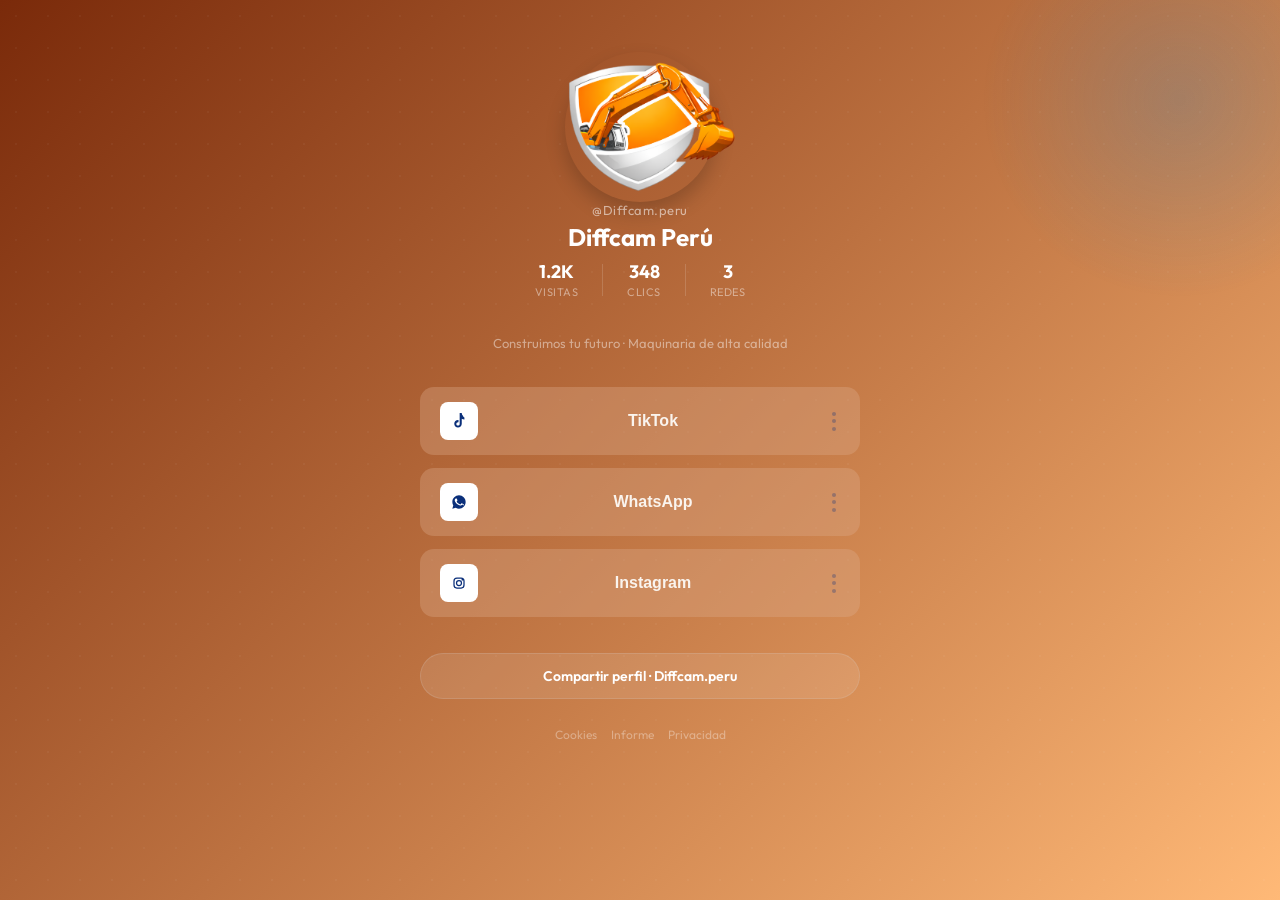
==== index.html @ b1633e72 "Rename pagina.html to index.html" ====
<!DOCTYPE html>
<html lang="es">
<head>
  <meta charset="UTF-8" />
  <meta name="viewport" content="width=device-width, initial-scale=1.0"/>
  <title>Andes Maq Perú</title>
  <link href="https://fonts.googleapis.com/css2?family=Outfit:wght@400;500;600;700&display=swap" rel="stylesheet"/>
  <link rel="stylesheet" href="style.css" />
</head>
<body>

  <div class="orb"></div>

  <div class="container">

    <!-- Avatar -->
   <div class="avatar-wrapper">
    <img src="logo.png" alt="Logo Diffcam Perú" class="profile-logo">
   </div>

    <p class="username">@Diffcam.peru</p>
    <h1 class="title">Diffcam Perú</h1>

    <!-- Stats -->
    <div class="stats">
      <div class="stat">
        <span class="stat-num" id="views">1.2K</span>
        <span class="stat-label">Visitas</span>
      </div>
      <div class="stat-divider"></div>
      <div class="stat">
        <span class="stat-num" id="clicks">348</span>
        <span class="stat-label">Clics</span>
      </div>
      <div class="stat-divider"></div>
      <div class="stat">
        <span class="stat-num">3</span>
        <span class="stat-label">Redes</span>
      </div>
    </div>

    <p class="tagline">Construimos tu futuro · Maquinaria de alta calidad</p>

    <!-- Links -->
    <div class="links">

      <button class="link-btn" data-url="https://www.tiktok.com/@diffcamsac?is_from_webapp=1&sender_device=pc" data-name="TikTok">
        <div class="icon-wrap">
          <svg width="20" height="20" viewBox="0 0 24 24" fill="none">
            <rect width="24" height="24" rx="5" fill="white"/>
            <path d="M16.5 5.5c-.8-.9-1.2-2-1.2-3.2h-2.5v13.2c0 1.1-.9 2-2 2s-2-.9-2-2 .9-2 2-2c.2 0 .4 0 .6.1V10.8c-.2 0-.4-.1-.6-.1-2.5 0-4.5 2-4.5 4.5s2 4.5 4.5 4.5 4.5-2 4.5-4.5V9.2c.9.6 2 1 3.2 1V7.7c-.7 0-1.5-.8-2-2.2z" fill="#0a2f7a"/>
          </svg>
        </div>
        <span class="link-label">TikTok</span>
        <div class="dots">
          <span></span><span></span><span></span>
        </div>
      </button>

      <button class="link-btn" data-url="https://wa.link/ot3vig" data-name="WhatsApp">
        <div class="icon-wrap">
          <svg width="20" height="20" viewBox="0 0 24 24" fill="none">
            <rect width="24" height="24" rx="5" fill="white"/>
            <path d="M12 4C7.6 4 4 7.6 4 12c0 1.5.4 2.9 1.1 4.1L4 20l4.1-1.1C9.3 19.6 10.6 20 12 20c4.4 0 8-3.6 8-8s-3.6-8-8-8zm3.9 11.1c-.2.5-.9.9-1.5 1-.4.1-.9.1-2.7-.6-2.3-.9-3.8-3.2-3.9-3.3-.1-.2-.9-1.2-.9-2.3s.6-1.6.8-1.9c.2-.2.5-.3.7-.3h.5c.2 0 .4 0 .5.4.2.5.7 1.6.7 1.7.1.1.1.3 0 .4-.1.2-.1.3-.3.4-.1.1-.3.3-.4.4-.1.1-.3.3-.1.6.2.3.8 1.2 1.7 2 1.1.9 2 1.2 2.3 1.3.3.1.5.1.6-.1.2-.2.7-.8.8-1.1.2-.3.4-.2.6-.1l1.9.9c.3.1.5.2.5.4.1.2.1.8-.1 1.3z" fill="#0a2f7a"/>
          </svg>
        </div>
        <span class="link-label">WhatsApp</span>
        <div class="dots">
          <span></span><span></span><span></span>
        </div>
      </button>

      <button class="link-btn" data-url="https://www.instagram.com/diffcam2000/" data-name="Instagram">
        <div class="icon-wrap">
          <svg width="20" height="20" viewBox="0 0 24 24" fill="none">
            <rect width="24" height="24" rx="5" fill="white"/>
            <rect x="6" y="6" width="12" height="12" rx="3.5" stroke="#0a2f7a" stroke-width="1.5"/>
            <circle cx="12" cy="12" r="3" stroke="#0a2f7a" stroke-width="1.5"/>
            <circle cx="16" cy="8" r="1" fill="#0a2f7a"/>
          </svg>
        </div>
        <span class="link-label">Instagram</span>
        <div class="dots">
          <span></span><span></span><span></span>
        </div>
      </button>

    </div>

    <!-- Share button -->
    <button class="share-btn" onclick="handleShare()">
      Compartir perfil · Diffcam.peru
    </button>

    <!-- Footer -->
    <div class="footer">
      <a href="#">Cookies</a>
      <a href="#">Informe</a>
      <a href="#">Privacidad</a>
    </div>

  </div>

  <!-- Tooltip -->
  <div class="tooltip" id="tooltip"></div>

  <script src="script.js"></script>

</body>
</html>
---- style.css ----
*, *::before, *::after { box-sizing: border-box; margin: 0; padding: 0; }

    :root {
      --blue-dark: #061d5e;
      --blue-mid: #0a2f7a;
      --blue-light: #1a4aaa;
      --accent: #0a7fd4;
      --white: #ffffff;
    }

    body {
      font-family: 'Outfit', sans-serif;
      min-height: 100vh;
      background: linear-gradient(135deg, #7a2a0a 0%, #ffb977 100%);
      display: flex;
      flex-direction: column;
      align-items: center;
      padding: 52px 20px 40px;
      position: relative;
      overflow-x: hidden;
    }

    /* Animated background dots */
    body::before {
      content: '';
      position: fixed;
      inset: 0;
      background-image: radial-gradient(circle, rgba(255,255,255,0.04) 1px, transparent 1px);
      background-size: 32px 32px;
      pointer-events: none;
      z-index: 0;
    }

    /* Glowing orb background */
    .orb {
      position: fixed;
      width: 400px;
      height: 400px;
      border-radius: 50%;
      background: radial-gradient(circle, rgba(10,127,212,0.18) 0%, transparent 70%);
      top: -100px;
      right: -100px;
      pointer-events: none;
      z-index: 0;
      animation: orbPulse 6s ease-in-out infinite;
    }

    @keyframes orbPulse {
      0%, 100% { transform: scale(1); opacity: 0.7; }
      50% { transform: scale(1.15); opacity: 1; }
    }

    .container {
      position: relative;
      z-index: 1;
      width: 100%;
      max-width: 440px;
      display: flex;
      flex-direction: column;
      align-items: center;
    }

    /* Avatar */
    .avatar-wrapper {
      position: relative;
    width: 150px;
    height: 150px;
    background-color: rgba(255, 255, 255, 0);
    border-radius: 50%; /* Crea el círculo */
    display: flex;
    align-items: flex-end; /* Alinea la máquina a la base */
    justify-content: center;
    /* El secreto: no usamos overflow: hidden aquí para que el brazo salga */
    box-shadow: 0 10px 20px rgba(0,0,0,0.2);
    }

    
  .profile-logo {
    width: 165%; /* Un poco más grande que el círculo para que sobresalga */
    height: auto;
    position: absolute;
    bottom: 10px; /* Ajusta según tu imagen */
  
  /* Efecto de máscara: solo corta la parte inferior si es necesario */
  /* Si tu logo ya tiene el escudo blanco, solo debes posicionarlo */
  transition: transform 0.3s ease;
}
    .avatar-wrapper:hover .profile-logo {
    transform: scale(1.1) translateY(-5px);
      }

    .avatar-wrapper svg { width: 62px; height: 62px; }


    .username {
      color: rgba(255,255,255,0.55);
      font-size: 13px;
      margin-bottom: 4px;
      letter-spacing: 0.5px;
      animation: fadeDown 0.55s ease both;
    }

    .title {
      color: white;
      font-size: 24px;
      font-weight: 700;
      margin-bottom: 8px;
      text-align: center;
      animation: fadeDown 0.6s ease both;
    }

    .tagline {
      color: rgba(255,255,255,0.45);
      font-size: 13px;
      margin-bottom: 36px;
      text-align: center;
      animation: fadeDown 0.65s ease both;
    }

    /* Social links */
    .links {
      width: 100%;
      display: flex;
      flex-direction: column;
      gap: 13px;
      margin-bottom: 36px;
    }

    .link-btn {
      display: flex;
      align-items: center;
      gap: 14px;
      background: rgba(221, 171, 140, 0.349);
      border-radius: 14px;
      padding: 15px 20px;
      text-decoration: none;
      cursor: pointer;
      border: none;
      width: 100%;
      position: relative;
      overflow: hidden;
      transition: transform 0.18s ease, box-shadow 0.18s ease;
      animation: fadeUp 0.5s ease both;
    }

    .link-btn:nth-child(1) { animation-delay: 0.1s; }
    .link-btn:nth-child(2) { animation-delay: 0.2s; }
    .link-btn:nth-child(3) { animation-delay: 0.3s; }

    .link-btn::after {
      content: '';
      position: absolute;
      inset: 0;
      background: rgba(10,47,122,0.06);
      opacity: 0;
      transition: opacity 0.2s;
    }

    .link-btn:hover {
      transform: translateY(-2px);
      box-shadow: 0 8px 28px rgba(0,0,0,0.25);
    }

    .link-btn:hover::after { opacity: 1; }

    .link-btn:active {
      transform: scale(0.97);
      box-shadow: 0 2px 8px rgba(0,0,0,0.2);
    }

    .icon-wrap {
      width: 38px;
      height: 38px;
      border-radius: 8px;
      background: rgb(255, 255, 255);
      display: flex;
      align-items: center;
      justify-content: center;
      flex-shrink: 0;
      transition: background 0.2s;
    }

    .link-btn:hover .icon-wrap { background:var(#ffb977); }

    .link-label {
      flex: 1;
      text-align: center;
      color: rgb(250, 244, 238);
      font-size: 16px;
      font-weight: 600;
      transition: color 0.2s;
    }

    .dots {
      display: flex;
      flex-direction: column;
      gap: 3.5px;
      padding: 4px;
    }

    .dots span {
      width: 4px;
      height: 4px;
      border-radius: 50%;
      background: rgba(10,47,122,0.3);
      display: block;
    }

    /* Copied tooltip */
    .tooltip {
      position: fixed;
      bottom: 80px;
      left: 50%;
      transform: translateX(-50%) translateY(10px);
      background: rgba(255,255,255,0.95);
      color: var(--blue-dark);
      font-size: 13px;
      font-weight: 600;
      padding: 10px 22px;
      border-radius: 50px;
      opacity: 0;
      pointer-events: none;
      transition: opacity 0.25s ease, transform 0.25s ease;
      z-index: 100;
      white-space: nowrap;
    }

    .tooltip.show {
      opacity: 1;
      transform: translateX(-50%) translateY(0);
    }

    /* Ripple effect */
    .ripple {
      position: absolute;
      border-radius: 50%;
      background: rgba(10,47,122,0.15);
      transform: scale(0);
      animation: rippleAnim 0.55s linear;
      pointer-events: none;
    }

    @keyframes rippleAnim {
      to { transform: scale(4); opacity: 0; }
    }

    /* Share button */
    .share-btn {
      background: rgba(255,255,255,0.1);
      border: 1.5px solid rgba(209, 205, 205, 0.2);
      color: white;
      border-radius: 50px;
      padding: 13px 32px;
      font-size: 14px;
      font-weight: 600;
      cursor: pointer;
      font-family: 'Outfit', sans-serif;
      width: 100%;
      transition: background 0.2s, border-color 0.2s, transform 0.15s;
      animation: fadeUp 0.5s 0.4s ease both;
    }

    .share-btn:hover {
      background: rgba(255,255,255,0.18);
      border-color: rgba(255,255,255,0.4);
      transform: translateY(-1px);
    }

    .share-btn:active { transform: scale(0.97); }

    /* Stats bar */
    .stats {
      display: flex;
      gap: 24px;
      margin-bottom: 36px;
      animation: fadeDown 0.7s ease both;
    }

    .stat {
      display: flex;
      flex-direction: column;
      align-items: center;
      gap: 2px;
    }

    .stat-num {
      color: white;
      font-size: 18px;
      font-weight: 700;
    }

    .stat-label {
      color: rgba(255,255,255,0.45);
      font-size: 11px;
      letter-spacing: 0.5px;
      text-transform: uppercase;
    }

    .stat-divider {
      width: 1px;
      height: 32px;
      background: rgba(255,255,255,0.15);
      align-self: center;
    }

    /* Footer */
    .footer {
      margin-top: 28px;
      color: rgba(255,255,255,0.35);
      font-size: 12px;
      display: flex;
      gap: 14px;
      animation: fadeUp 0.5s 0.5s ease both;
    }

    .footer a {
      color: inherit;
      text-decoration: none;
      transition: color 0.2s;
    }

    
    .footer a:hover { color: rgba(255,255,255,0.7); }




    @keyframes fadeDown {
      from { opacity: 0; transform: translateY(-14px); }
      to   { opacity: 1; transform: translateY(0); }
    }

    @keyframes fadeUp {
      from { opacity: 0; transform: translateY(16px); }
      to   { opacity: 1; transform: translateY(0); }
    }
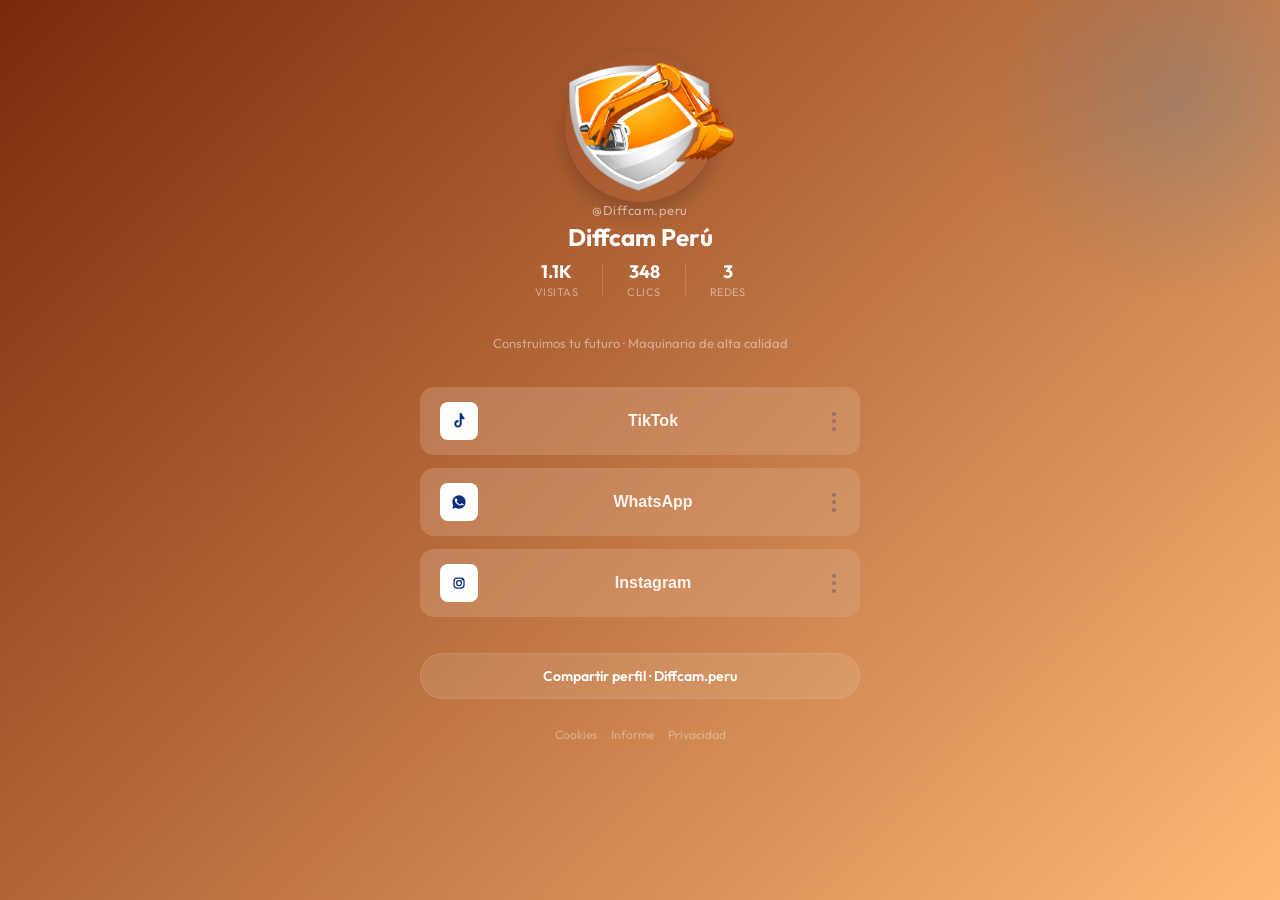
==== commit 6013e00e: "Update index.html" ====
--- a/index.html
+++ b/index.html
@@ -3,7 +3,7 @@
 <head>
   <meta charset="UTF-8" />
   <meta name="viewport" content="width=device-width, initial-scale=1.0"/>
-  <title>Andes Maq Perú</title>
+  <title>Diffcam - Redes</title>
   <link href="https://fonts.googleapis.com/css2?family=Outfit:wght@400;500;600;700&display=swap" rel="stylesheet"/>
   <link rel="stylesheet" href="style.css" />
 </head>
